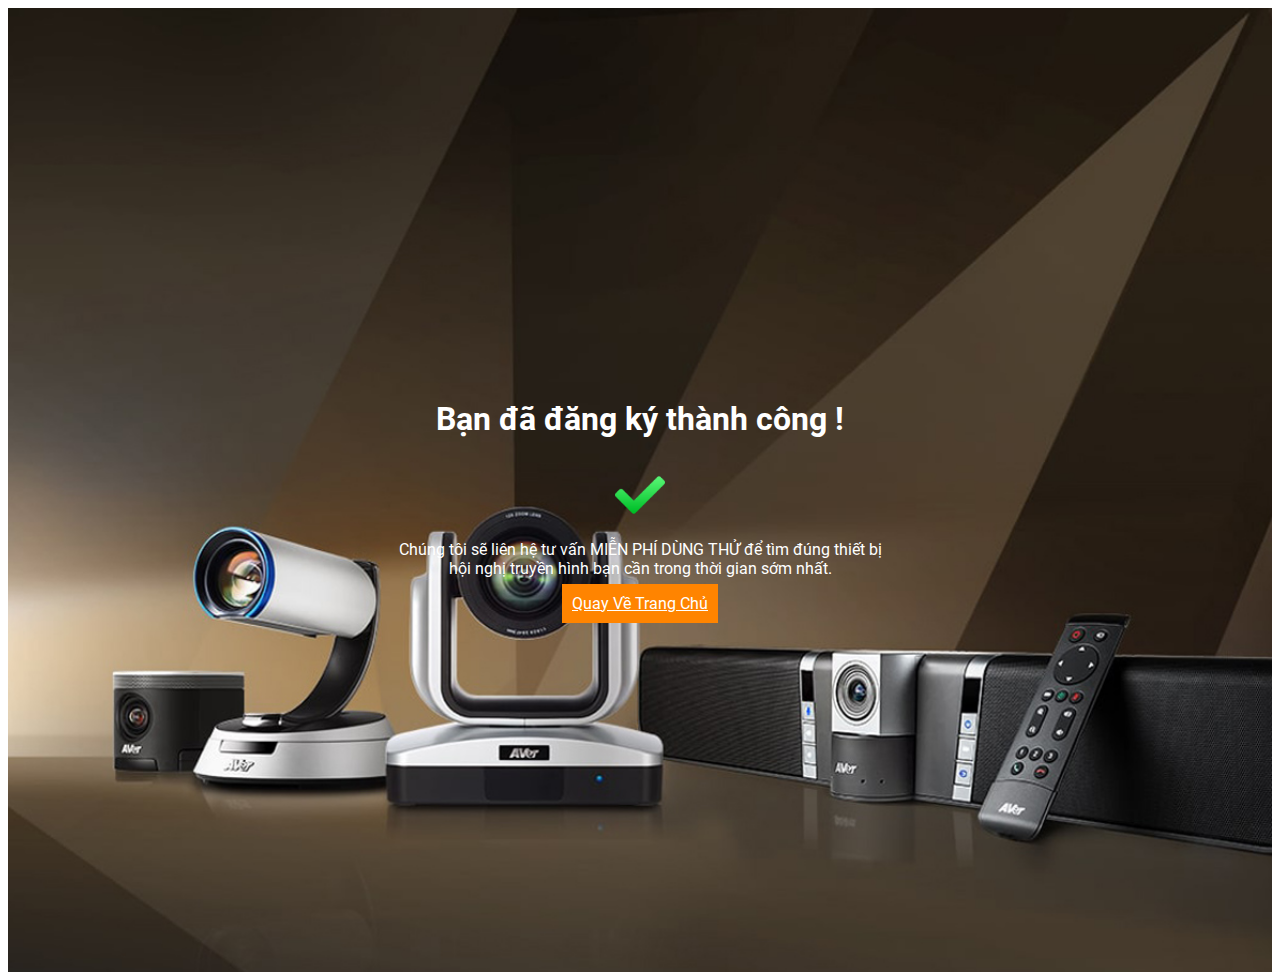
==== thanks.html @ 8299bf8f "fix small bugs" ====
<!DOCTYPE html>
<html lang="en">

<head>
    <meta charset="UTF-8" />
    <meta name="viewport" content="width=device-width, initial-scale=1.0" />
    <meta http-equiv="X-UA-Compatible" content="ie=edge" />
    <title>AVer Việt Nam - Thiết bị hội nghị truyền hình chuyên nghiệp</title>
    <link rel="stylesheet" href="https://stackpath.bootstrapcdn.com/bootstrap/4.1.3/css/bootstrap.min.css" integrity="sha384-MCw98/SFnGE8fJT3GXwEOngsV7Zt27NXFoaoApmYm81iuXoPkFOJwJ8ERdknLPMO" crossorigin="anonymous">
    <link rel="stylesheet" href="./css/style.css" />
    <link rel="icon" href="./assets/images/favicon.png" sizes="16x16" type="image/png" />
    <script type="text/javascript">
        function writeCookie(name, value, days) {
            var date, expires;
            if (days) {
                date = new Date();
                date.setTime(date.getTime() + days * 24 * 60 * 60 * 1000);
                expires = "; expires=" + date.toGMTString();
            } else {
                expires = "";
            }
            document.cookie = name + "=" + value + expires + "; path=/";
        }

        function readCookie(name) {
            var i,
                c,
                ca,
                nameEQ = name + "=";
            ca = document.cookie.split(";");
            for (i = 0; i < ca.length; i++) {
                c = ca[i];
                while (c.charAt(0) == " ") {
                    c = c.substring(1, c.length);
                }
                if (c.indexOf(nameEQ) == 0) {
                    return c.substring(nameEQ.length, c.length);
                }
            }
            return "";
        }

        function getParameterByName(name) {
            name = name.replace(/[\[]/, "\\[").replace(/[\]]/, "\\]");
            var regex = new RegExp("[\\?&]" + name + "=([^&#]*)"),
                results = regex.exec(location.search);
            return results === null ?
                "" :
                decodeURIComponent(results[1].replace(/\+/g, " "));
        }

        var utm_source = getParameterByName("utm_source");
        var utm_medium = getParameterByName("utm_medium");
        var utm_campaign = getParameterByName("utm_campaign");
        var utm_term = getParameterByName("utm_term");
        var utm_content = getParameterByName("utm_content");

        if (utm_source != "") {
            writeCookie("utm_source", utm_source, 30);
            writeCookie("utm_medium", utm_medium, 30);
            writeCookie("utm_campaign", utm_campaign, 30);
            writeCookie("utm_term", utm_term, 30);
            writeCookie("utm_content", utm_content, 30);
        }
    </script>
</head>

<body>
    <section id="thanks">

        <div class="content">
            <p>
                Bạn đã đăng ký thành công !
            </p>
            <figure>
                <img src="./assets/images/check.png" alt="" class="img-fluid d-block mx-auto">
            </figure>
            <p>
                Chúng tôi sẽ liên hệ tư vấn MIỄN PHÍ DÙNG THỬ để tìm đúng thiết bị <span class="break"></span>
                hội nghị truyền hình bạn cần trong thời gian sớm nhất.
            </p>
            <a href="index.html" class="field_register">Quay về Trang Chủ</a>
        </div>

    </section>



    <script src="https://cdnjs.cloudflare.com/ajax/libs/jquery/3.5.1/jquery.min.js"></script>

    <script src="https://stackpath.bootstrapcdn.com/bootstrap/4.1.3/js/bootstrap.min.js" integrity="sha384-ChfqqxuZUCnJSK3+MXmPNIyE6ZbWh2IMqE241rYiqJxyMiZ6OW/JmZQ5stwEULTy" crossorigin="anonymous">
    </script>
</body>

</html>
---- css/style.css ----
@font-face {
  font-family: "RobotoBold";
  src: url("../assets/fonts/Roboto-Bold.ttf") format("truetype");
}
@font-face {
  font-family: "RobotoMedium";
  src: url("../assets/fonts/Roboto-Medium.ttf") format("truetype");
}
@font-face {
  font-family: "RobotoRegular";
  src: url("../assets/fonts/Roboto-Regular.ttf") format("truetype");
}
@keyframes opacity {
  0% {
    opacity: 0;
  }
  100% {
    opacity: 1;
  }
}
body,
html {
  font-family: "RobotoRegular";
}

section {
  padding: 2rem 0;
}

input:focus,
select:focus,
textarea:focus,
button:focus {
  outline: none;
}

img {
  max-width: 100%;
}

.pad0 {
  padding: 0;
}

.no-pad-left {
  padding-left: 0;
}

.no-pad-right {
  padding-right: 0;
}

.row-eq-height {
  display: -webkit-box;
  display: -webkit-flex;
  display: -ms-flexbox;
  display: flex;
}

.break {
  display: block;
}

.mt-1rem {
  margin-top: 1rem;
}

.btn_top {
  position: fixed;
  bottom: 10px;
  right: 10px;
  z-index: 90;
  cursor: pointer;
  display: none;
}

.navbar-light {
  background-color: rgba(0, 0, 0, 0.7);
}
.navbar-light .navbar-brand {
  width: 10%;
}
.navbar-light .navbar-brand figure {
  margin-bottom: 0;
}
.navbar-light .navbar-collapse .navbar-nav .nav-item .nav-link {
  color: #fff;
  margin: 0 0.5rem;
  padding: 0.5rem 0;
}
.navbar-light .navbar-collapse .navbar-nav .nav-item .nav-link.active {
  color: #ff8400;
}
.navbar-light .navbar-collapse .navbar-nav .nav-item .nav-link p {
  margin-bottom: 0;
  font-size: 0.9rem;
}
.navbar-light .navbar-toggler {
  color: white;
  border-color: white;
  margin-right: 10px;
}

#header {
  background: url("../assets/images/bg_header.jpg");
  background-repeat: no-repeat;
  background-size: cover;
  background-position: center;
  padding-top: 60px;
  height: 100vh;
  background-attachment: fixed;
}
#header p {
  color: #fff;
}
#header p.try_buy {
  font-family: "RobotoBold";
  text-transform: uppercase;
  font-size: 2rem;
}
#header p.free_trial {
  margin-bottom: 2rem;
}
#header .free_trial_btn {
  color: #fff;
  border: 1px solid #fff;
  border-radius: 5px;
  padding: 0.7rem 1.2rem;
  width: intrinsic;
  width: -moz-max-content;
  width: -webkit-max-content;
  width: max-content;
}
#header .form_header {
  background: #fff;
  padding: 1rem;
  width: 350px;
}
#header .form_header p {
  color: #232323;
  text-align: center;
}
#header .form_header p:first-of-type {
  text-transform: uppercase;
  font-family: "RobotoBold";
  font-size: 1.2rem;
}

#gioithieu {
  background: url("../assets/images/bg_gioithieu.jpg");
  background-repeat: no-repeat;
  background-size: cover;
  background-position: center;
  padding: 2rem 0;
}
#gioithieu p {
  color: #000000;
}
#gioithieu p:first-of-type {
  font-family: "RobotoBold";
  font-size: 1.2rem;
}

#giaiphap {
  background: #fff;
  padding: 0;
}
#giaiphap .nav-tabs {
  width: 100%;
  border: 1px solid #dee2e6;
  margin-bottom: 2rem;
}
#giaiphap .nav-tabs li {
  width: 50%;
}
#giaiphap .nav-tabs li.nav-item {
  margin-bottom: 0;
}
#giaiphap .nav-tabs li .nav-link {
  border: none;
  color: #000000;
  border-radius: 0px;
  -webkit-border-radius: 0px;
  -moz-border-radius: 0px;
  -ms-border-radius: 0px;
  -o-border-radius: 0px;
  text-align: center;
  font-size: 1.3rem;
}
#giaiphap .nav-tabs li .nav-link.active {
  color: #fff;
  background-color: #333;
}
#giaiphap p {
  text-align: center;
  margin-bottom: 2rem;
}
#giaiphap .owl-carousel {
  position: relative;
}
#giaiphap .owl-next,
#giaiphap .owl-prev {
  position: absolute;
  top: 42%;
}
#giaiphap .owl-next {
  right: 0;
}
#giaiphap .owl-prev {
  left: 0;
}

#tinhnang {
  background: url("../assets/images/bg_tinhnang.jpg");
  background-repeat: no-repeat;
  background-size: cover;
  background-position: center;
  padding: 2rem 0;
}
#tinhnang .tinhnang p {
  color: #fff;
}
#tinhnang .tinhnang p:first-of-type {
  font-family: "RobotoBold";
  font-size: 1.2rem;
}

#giaiphapdaotao {
  background: url("../assets/images/bg_giaiphap.jpg");
  background-repeat: no-repeat;
  background-size: cover;
  background-position: left;
  padding: 0;
}
#giaiphapdaotao .content {
  padding: 4rem 15px 4rem 0;
}
#giaiphapdaotao .content p {
  color: #fff;
}
#giaiphapdaotao .content p:first-of-type {
  font-family: "RobotoBold";
  font-size: 1.5rem;
}
#giaiphapdaotao .content .btn_timhieuthem {
  width: intrinsic;
  width: -moz-max-content;
  width: -webkit-max-content;
  width: max-content;
  margin-top: 2rem;
}
#giaiphapdaotao .content .btn_timhieuthem a {
  color: #fff;
  border: 1px solid #fff;
  border-radius: 5px;
  -webkit-border-radius: 5px;
  -moz-border-radius: 5px;
  -ms-border-radius: 5px;
  -o-border-radius: 5px;
  padding: 0.7rem 1.2rem;
}
#giaiphapdaotao .content .btn_timhieuthem a:hover {
  color: #fff;
  text-decoration: none;
}
#giaiphapdaotao iframe {
  width: 100%;
  height: 100%;
}

#giaithuong {
  padding: 0;
}
#giaithuong figure {
  margin-bottom: 0;
}
#giaithuong .swiper-button-next,
#giaithuong .swiper-button-prev {
  background-size: cover !important;
  background-repeat: no-repeat !important;
  width: 20px;
  height: 33px;
}
#giaithuong .swiper-button-next::after,
#giaithuong .swiper-button-prev::after {
  content: none;
}
#giaithuong .swiper-button-next {
  background: url("../assets/images/reward_right.png");
}
#giaithuong .swiper-button-prev {
  background: url("../assets/images/reward_left.png");
}
#giaithuong .swiper-pagination-bullet-active {
  background: #4d4d4d;
}
#giaithuong .reward {
  display: none;
}
#giaithuong .reward p:first-of-type {
  font-family: "RobotoBold";
  font-size: 1.2rem;
}
#giaithuong .reward.active {
  display: block;
}

#video {
  padding: 0;
}
#video iframe {
  height: 500px;
}
#video .swiper-pagination-bullet {
  background: transparent;
  border: 1px solid #fff;
}
#video .swiper-pagination-bullet-active {
  background: #fff;
}
#video .swiper-button-next,
#video .swiper-button-prev {
  background-size: cover !important;
  background-repeat: no-repeat !important;
  width: 63px;
  height: 63px;
}
#video .swiper-button-next::after,
#video .swiper-button-prev::after {
  content: none;
}
#video .swiper-button-next {
  background: url("../assets/images/video_right.png");
  right: 20%;
}
#video .swiper-button-prev {
  background: url("../assets/images/video_left.png");
  left: 20%;
}

footer {
  padding: 2rem 0;
  background: #1a1819;
}

#thanks {
  background: url("../assets/images/bg_header.jpg");
  background-repeat: no-repeat;
  background-size: cover;
  background-position: center;
  height: 100vh;
  text-align: center;
  display: flex;
  justify-content: center;
  align-items: center;
}
#thanks .content {
  padding: 0 1rem;
}
#thanks p {
  text-align: center;
  color: #fff;
  font-family: "RobotoRegular";
}
#thanks p:first-of-type {
  font-size: 2rem;
  font-family: "RobotoBold";
}
#thanks figure img {
  width: 50px;
}
#thanks a {
  text-transform: capitalize;
  margin-top: 2rem;
}
#thanks a:hover {
  color: #fff;
  text-decoration: none;
}

.field_input {
  background-color: #fff;
  border-radius: 0px;
  -webkit-border-radius: 0px;
  -moz-border-radius: 0px;
  -ms-border-radius: 0px;
  -o-border-radius: 0px;
  border: 1px solid #aaaaaa;
  padding: 10px;
  margin-bottom: 1rem;
  color: #aaaaaa;
  width: 100%;
  text-align: left;
}

.field_register {
  margin-bottom: 0rem;
  background-color: #ff8400;
  color: #fff;
  border: none;
  padding: 10px;
  text-transform: uppercase;
  width: 100%;
  box-shadow: 0;
  text-align: center;
  border-radius: 0px;
  -webkit-border-radius: 0px;
  -moz-border-radius: 0px;
  -ms-border-radius: 0px;
  -o-border-radius: 0px;
  cursor: pointer;
}

::-webkit-input-placeholder {
  /* Chrome/Opera/Safari */
  color: #aaaaaa;
}

::-moz-placeholder {
  /* Firefox 19+ */
  color: #aaaaaa;
}

:-ms-input-placeholder {
  /* IE 10+ */
  color: #aaaaaa;
}

:-moz-placeholder {
  /* Firefox 18- */
  color: #aaaaaa;
}

@media (min-width: 1900px) {
  #giaiphapdaotao .content {
    padding: 4rem 15px 4rem 14rem;
  }
}
@media (min-width: 1680px) and (max-width: 1899px) {
  #giaiphapdaotao .content {
    padding: 4rem 15px 4rem 8rem;
  }
}
@media (min-width: 1440px) and (max-width: 1500px) {
  #giaiphapdaotao .content {
    padding: 4rem 15px 4rem 2rem;
  }
}
@media (max-width: 575.98px) {
  .navbar-light {
    background-color: black;
    padding: 0.5rem 0;
  }
  .navbar-light .navbar-toggler-icon {
    background-image: url("data:image/svg+xml;charset=utf8,%3Csvg viewBox='0 0 30 30' xmlns='http://www.w3.org/2000/svg'%3E%3Cpath stroke='rgba(255, 255, 255, 0.5)' stroke-width='2' stroke-linecap='round' stroke-miterlimit='10' d='M4 7h22M4 15h22M4 23h22'/%3E%3C/svg%3E");
  }
  .navbar-light .navbar-brand {
    width: 20%;
    margin-top: 0;
  }

  #header {
    height: auto;
  }
  #header .form_header {
    width: 100%;
    margin-top: 2rem;
  }

  #giaiphap .nav-tabs li {
    width: 100%;
  }
  #giaiphap .owl-nav {
    display: flex;
    justify-content: space-between;
  }
  #giaiphap .owl-prev,
#giaiphap .owl-next {
    position: relative;
    top: auto;
  }

  #giaiphapdaotao iframe {
    height: 315px;
  }

  #video iframe {
    height: 315px;
  }
  #video .swiper-button-next {
    right: 0;
    z-index: 99;
  }
  #video .swiper-button-prev {
    left: 0;
    z-index: 99;
  }

  #thanks p:first-of-type {
    font-size: 1.5rem;
  }
  #thanks p .break {
    display: inline;
  }

  .modal-dialog {
    max-width: 100%;
  }

  .modal-body .content {
    padding: 1rem !important;
  }
  .modal-body .content a {
    margin-bottom: 1.5rem;
  }
}
@media (min-width: 576px) {
  .modal-dialog {
    max-width: 800px;
  }
}
.modal-header {
  border-bottom: 0;
}

.modal-body {
  padding: 0;
}
.modal-body .content {
  padding: 0 1rem;
}
.modal-body p {
  text-align: justify;
}
.modal-body p:first-of-type {
  font-size: 1.2rem;
  font-family: "RobotoBold";
}
.modal-body figure {
  margin-bottom: 0;
  width: 100%;
}
.modal-body figure img {
  width: 100%;
}
.modal-body a {
  width: -moz-max-content;
  width: -webkit-max-content;
  width: max-content;
}
.modal-body a:hover {
  color: #fff;
  text-decoration: none;
}

/*# sourceMappingURL=style.css.map */
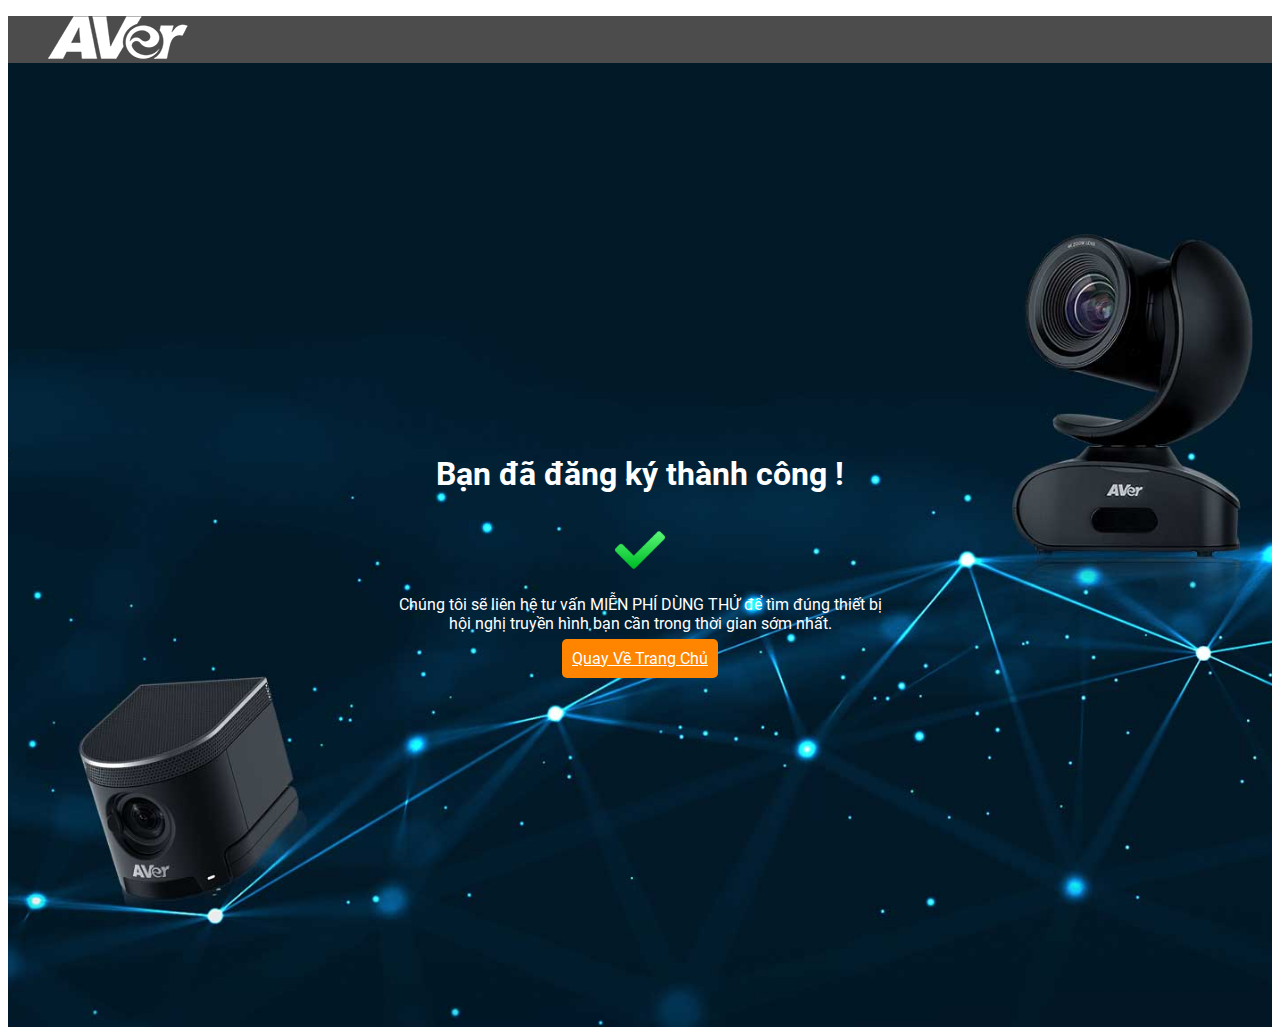
==== commit c5ef9d58: "thankyou page" ====
--- a/thanks.html
+++ b/thanks.html
@@ -6,7 +6,8 @@
     <meta name="viewport" content="width=device-width, initial-scale=1.0" />
     <meta http-equiv="X-UA-Compatible" content="ie=edge" />
     <title>AVer Việt Nam - Thiết bị hội nghị truyền hình chuyên nghiệp</title>
-    <link rel="stylesheet" href="https://stackpath.bootstrapcdn.com/bootstrap/4.1.3/css/bootstrap.min.css" integrity="sha384-MCw98/SFnGE8fJT3GXwEOngsV7Zt27NXFoaoApmYm81iuXoPkFOJwJ8ERdknLPMO" crossorigin="anonymous">
+    <link rel="stylesheet" href="https://stackpath.bootstrapcdn.com/bootstrap/4.1.3/css/bootstrap.min.css"
+        integrity="sha384-MCw98/SFnGE8fJT3GXwEOngsV7Zt27NXFoaoApmYm81iuXoPkFOJwJ8ERdknLPMO" crossorigin="anonymous">
     <link rel="stylesheet" href="./css/style.css" />
     <link rel="icon" href="./assets/images/favicon.png" sizes="16x16" type="image/png" />
     <script type="text/javascript">
@@ -66,6 +67,15 @@
 </head>
 
 <body>
+    <nav class="navbar navbar-expand-lg navbar-light fixed-top">
+        <div class="container">
+            <a class="navbar-brand" href="index.html">
+                <figure>
+                    <img src="./assets/images/logo.png" alt="" class="img-fluid mx-auto" />
+                </figure>
+            </a>
+        </div>
+    </nav>
     <section id="thanks">
 
         <div class="content">
@@ -88,7 +98,8 @@
 
     <script src="https://cdnjs.cloudflare.com/ajax/libs/jquery/3.5.1/jquery.min.js"></script>
 
-    <script src="https://stackpath.bootstrapcdn.com/bootstrap/4.1.3/js/bootstrap.min.js" integrity="sha384-ChfqqxuZUCnJSK3+MXmPNIyE6ZbWh2IMqE241rYiqJxyMiZ6OW/JmZQ5stwEULTy" crossorigin="anonymous">
+    <script src="https://stackpath.bootstrapcdn.com/bootstrap/4.1.3/js/bootstrap.min.js"
+        integrity="sha384-ChfqqxuZUCnJSK3+MXmPNIyE6ZbWh2IMqE241rYiqJxyMiZ6OW/JmZQ5stwEULTy" crossorigin="anonymous">
     </script>
 </body>
 
--- a/css/style.css
+++ b/css/style.css
@@ -1,556 +1 @@
-@font-face {
-  font-family: "RobotoBold";
-  src: url("../assets/fonts/Roboto-Bold.ttf") format("truetype");
-}
-@font-face {
-  font-family: "RobotoMedium";
-  src: url("../assets/fonts/Roboto-Medium.ttf") format("truetype");
-}
-@font-face {
-  font-family: "RobotoRegular";
-  src: url("../assets/fonts/Roboto-Regular.ttf") format("truetype");
-}
-@keyframes opacity {
-  0% {
-    opacity: 0;
-  }
-  100% {
-    opacity: 1;
-  }
-}
-body,
-html {
-  font-family: "RobotoRegular";
-}
-
-section {
-  padding: 2rem 0;
-}
-
-input:focus,
-select:focus,
-textarea:focus,
-button:focus {
-  outline: none;
-}
-
-img {
-  max-width: 100%;
-}
-
-.pad0 {
-  padding: 0;
-}
-
-.no-pad-left {
-  padding-left: 0;
-}
-
-.no-pad-right {
-  padding-right: 0;
-}
-
-.row-eq-height {
-  display: -webkit-box;
-  display: -webkit-flex;
-  display: -ms-flexbox;
-  display: flex;
-}
-
-.break {
-  display: block;
-}
-
-.mt-1rem {
-  margin-top: 1rem;
-}
-
-.btn_top {
-  position: fixed;
-  bottom: 10px;
-  right: 10px;
-  z-index: 90;
-  cursor: pointer;
-  display: none;
-}
-
-.navbar-light {
-  background-color: rgba(0, 0, 0, 0.7);
-}
-.navbar-light .navbar-brand {
-  width: 10%;
-}
-.navbar-light .navbar-brand figure {
-  margin-bottom: 0;
-}
-.navbar-light .navbar-collapse .navbar-nav .nav-item .nav-link {
-  color: #fff;
-  margin: 0 0.5rem;
-  padding: 0.5rem 0;
-}
-.navbar-light .navbar-collapse .navbar-nav .nav-item .nav-link.active {
-  color: #ff8400;
-}
-.navbar-light .navbar-collapse .navbar-nav .nav-item .nav-link p {
-  margin-bottom: 0;
-  font-size: 0.9rem;
-}
-.navbar-light .navbar-toggler {
-  color: white;
-  border-color: white;
-  margin-right: 10px;
-}
-
-#header {
-  background: url("../assets/images/bg_header.jpg");
-  background-repeat: no-repeat;
-  background-size: cover;
-  background-position: center;
-  padding-top: 60px;
-  height: 100vh;
-  background-attachment: fixed;
-}
-#header p {
-  color: #fff;
-}
-#header p.try_buy {
-  font-family: "RobotoBold";
-  text-transform: uppercase;
-  font-size: 2rem;
-}
-#header p.free_trial {
-  margin-bottom: 2rem;
-}
-#header .free_trial_btn {
-  color: #fff;
-  border: 1px solid #fff;
-  border-radius: 5px;
-  padding: 0.7rem 1.2rem;
-  width: intrinsic;
-  width: -moz-max-content;
-  width: -webkit-max-content;
-  width: max-content;
-}
-#header .form_header {
-  background: #fff;
-  padding: 1rem;
-  width: 350px;
-}
-#header .form_header p {
-  color: #232323;
-  text-align: center;
-}
-#header .form_header p:first-of-type {
-  text-transform: uppercase;
-  font-family: "RobotoBold";
-  font-size: 1.2rem;
-}
-
-#gioithieu {
-  background: url("../assets/images/bg_gioithieu.jpg");
-  background-repeat: no-repeat;
-  background-size: cover;
-  background-position: center;
-  padding: 2rem 0;
-}
-#gioithieu p {
-  color: #000000;
-}
-#gioithieu p:first-of-type {
-  font-family: "RobotoBold";
-  font-size: 1.2rem;
-}
-
-#giaiphap {
-  background: #fff;
-  padding: 0;
-}
-#giaiphap .nav-tabs {
-  width: 100%;
-  border: 1px solid #dee2e6;
-  margin-bottom: 2rem;
-}
-#giaiphap .nav-tabs li {
-  width: 50%;
-}
-#giaiphap .nav-tabs li.nav-item {
-  margin-bottom: 0;
-}
-#giaiphap .nav-tabs li .nav-link {
-  border: none;
-  color: #000000;
-  border-radius: 0px;
-  -webkit-border-radius: 0px;
-  -moz-border-radius: 0px;
-  -ms-border-radius: 0px;
-  -o-border-radius: 0px;
-  text-align: center;
-  font-size: 1.3rem;
-}
-#giaiphap .nav-tabs li .nav-link.active {
-  color: #fff;
-  background-color: #333;
-}
-#giaiphap p {
-  text-align: center;
-  margin-bottom: 2rem;
-}
-#giaiphap .owl-carousel {
-  position: relative;
-}
-#giaiphap .owl-next,
-#giaiphap .owl-prev {
-  position: absolute;
-  top: 42%;
-}
-#giaiphap .owl-next {
-  right: 0;
-}
-#giaiphap .owl-prev {
-  left: 0;
-}
-
-#tinhnang {
-  background: url("../assets/images/bg_tinhnang.jpg");
-  background-repeat: no-repeat;
-  background-size: cover;
-  background-position: center;
-  padding: 2rem 0;
-}
-#tinhnang .tinhnang p {
-  color: #fff;
-}
-#tinhnang .tinhnang p:first-of-type {
-  font-family: "RobotoBold";
-  font-size: 1.2rem;
-}
-
-#giaiphapdaotao {
-  background: url("../assets/images/bg_giaiphap.jpg");
-  background-repeat: no-repeat;
-  background-size: cover;
-  background-position: left;
-  padding: 0;
-}
-#giaiphapdaotao .content {
-  padding: 4rem 15px 4rem 0;
-}
-#giaiphapdaotao .content p {
-  color: #fff;
-}
-#giaiphapdaotao .content p:first-of-type {
-  font-family: "RobotoBold";
-  font-size: 1.5rem;
-}
-#giaiphapdaotao .content .btn_timhieuthem {
-  width: intrinsic;
-  width: -moz-max-content;
-  width: -webkit-max-content;
-  width: max-content;
-  margin-top: 2rem;
-}
-#giaiphapdaotao .content .btn_timhieuthem a {
-  color: #fff;
-  border: 1px solid #fff;
-  border-radius: 5px;
-  -webkit-border-radius: 5px;
-  -moz-border-radius: 5px;
-  -ms-border-radius: 5px;
-  -o-border-radius: 5px;
-  padding: 0.7rem 1.2rem;
-}
-#giaiphapdaotao .content .btn_timhieuthem a:hover {
-  color: #fff;
-  text-decoration: none;
-}
-#giaiphapdaotao iframe {
-  width: 100%;
-  height: 100%;
-}
-
-#giaithuong {
-  padding: 0;
-}
-#giaithuong figure {
-  margin-bottom: 0;
-}
-#giaithuong .swiper-button-next,
-#giaithuong .swiper-button-prev {
-  background-size: cover !important;
-  background-repeat: no-repeat !important;
-  width: 20px;
-  height: 33px;
-}
-#giaithuong .swiper-button-next::after,
-#giaithuong .swiper-button-prev::after {
-  content: none;
-}
-#giaithuong .swiper-button-next {
-  background: url("../assets/images/reward_right.png");
-}
-#giaithuong .swiper-button-prev {
-  background: url("../assets/images/reward_left.png");
-}
-#giaithuong .swiper-pagination-bullet-active {
-  background: #4d4d4d;
-}
-#giaithuong .reward {
-  display: none;
-}
-#giaithuong .reward p:first-of-type {
-  font-family: "RobotoBold";
-  font-size: 1.2rem;
-}
-#giaithuong .reward.active {
-  display: block;
-}
-
-#video {
-  padding: 0;
-}
-#video iframe {
-  height: 500px;
-}
-#video .swiper-pagination-bullet {
-  background: transparent;
-  border: 1px solid #fff;
-}
-#video .swiper-pagination-bullet-active {
-  background: #fff;
-}
-#video .swiper-button-next,
-#video .swiper-button-prev {
-  background-size: cover !important;
-  background-repeat: no-repeat !important;
-  width: 63px;
-  height: 63px;
-}
-#video .swiper-button-next::after,
-#video .swiper-button-prev::after {
-  content: none;
-}
-#video .swiper-button-next {
-  background: url("../assets/images/video_right.png");
-  right: 20%;
-}
-#video .swiper-button-prev {
-  background: url("../assets/images/video_left.png");
-  left: 20%;
-}
-
-footer {
-  padding: 2rem 0;
-  background: #1a1819;
-}
-
-#thanks {
-  background: url("../assets/images/bg_header.jpg");
-  background-repeat: no-repeat;
-  background-size: cover;
-  background-position: center;
-  height: 100vh;
-  text-align: center;
-  display: flex;
-  justify-content: center;
-  align-items: center;
-}
-#thanks .content {
-  padding: 0 1rem;
-}
-#thanks p {
-  text-align: center;
-  color: #fff;
-  font-family: "RobotoRegular";
-}
-#thanks p:first-of-type {
-  font-size: 2rem;
-  font-family: "RobotoBold";
-}
-#thanks figure img {
-  width: 50px;
-}
-#thanks a {
-  text-transform: capitalize;
-  margin-top: 2rem;
-}
-#thanks a:hover {
-  color: #fff;
-  text-decoration: none;
-}
-
-.field_input {
-  background-color: #fff;
-  border-radius: 0px;
-  -webkit-border-radius: 0px;
-  -moz-border-radius: 0px;
-  -ms-border-radius: 0px;
-  -o-border-radius: 0px;
-  border: 1px solid #aaaaaa;
-  padding: 10px;
-  margin-bottom: 1rem;
-  color: #aaaaaa;
-  width: 100%;
-  text-align: left;
-}
-
-.field_register {
-  margin-bottom: 0rem;
-  background-color: #ff8400;
-  color: #fff;
-  border: none;
-  padding: 10px;
-  text-transform: uppercase;
-  width: 100%;
-  box-shadow: 0;
-  text-align: center;
-  border-radius: 0px;
-  -webkit-border-radius: 0px;
-  -moz-border-radius: 0px;
-  -ms-border-radius: 0px;
-  -o-border-radius: 0px;
-  cursor: pointer;
-}
-
-::-webkit-input-placeholder {
-  /* Chrome/Opera/Safari */
-  color: #aaaaaa;
-}
-
-::-moz-placeholder {
-  /* Firefox 19+ */
-  color: #aaaaaa;
-}
-
-:-ms-input-placeholder {
-  /* IE 10+ */
-  color: #aaaaaa;
-}
-
-:-moz-placeholder {
-  /* Firefox 18- */
-  color: #aaaaaa;
-}
-
-@media (min-width: 1900px) {
-  #giaiphapdaotao .content {
-    padding: 4rem 15px 4rem 14rem;
-  }
-}
-@media (min-width: 1680px) and (max-width: 1899px) {
-  #giaiphapdaotao .content {
-    padding: 4rem 15px 4rem 8rem;
-  }
-}
-@media (min-width: 1440px) and (max-width: 1500px) {
-  #giaiphapdaotao .content {
-    padding: 4rem 15px 4rem 2rem;
-  }
-}
-@media (max-width: 575.98px) {
-  .navbar-light {
-    background-color: black;
-    padding: 0.5rem 0;
-  }
-  .navbar-light .navbar-toggler-icon {
-    background-image: url("data:image/svg+xml;charset=utf8,%3Csvg viewBox='0 0 30 30' xmlns='http://www.w3.org/2000/svg'%3E%3Cpath stroke='rgba(255, 255, 255, 0.5)' stroke-width='2' stroke-linecap='round' stroke-miterlimit='10' d='M4 7h22M4 15h22M4 23h22'/%3E%3C/svg%3E");
-  }
-  .navbar-light .navbar-brand {
-    width: 20%;
-    margin-top: 0;
-  }
-
-  #header {
-    height: auto;
-  }
-  #header .form_header {
-    width: 100%;
-    margin-top: 2rem;
-  }
-
-  #giaiphap .nav-tabs li {
-    width: 100%;
-  }
-  #giaiphap .owl-nav {
-    display: flex;
-    justify-content: space-between;
-  }
-  #giaiphap .owl-prev,
-#giaiphap .owl-next {
-    position: relative;
-    top: auto;
-  }
-
-  #giaiphapdaotao iframe {
-    height: 315px;
-  }
-
-  #video iframe {
-    height: 315px;
-  }
-  #video .swiper-button-next {
-    right: 0;
-    z-index: 99;
-  }
-  #video .swiper-button-prev {
-    left: 0;
-    z-index: 99;
-  }
-
-  #thanks p:first-of-type {
-    font-size: 1.5rem;
-  }
-  #thanks p .break {
-    display: inline;
-  }
-
-  .modal-dialog {
-    max-width: 100%;
-  }
-
-  .modal-body .content {
-    padding: 1rem !important;
-  }
-  .modal-body .content a {
-    margin-bottom: 1.5rem;
-  }
-}
-@media (min-width: 576px) {
-  .modal-dialog {
-    max-width: 800px;
-  }
-}
-.modal-header {
-  border-bottom: 0;
-}
-
-.modal-body {
-  padding: 0;
-}
-.modal-body .content {
-  padding: 0 1rem;
-}
-.modal-body p {
-  text-align: justify;
-}
-.modal-body p:first-of-type {
-  font-size: 1.2rem;
-  font-family: "RobotoBold";
-}
-.modal-body figure {
-  margin-bottom: 0;
-  width: 100%;
-}
-.modal-body figure img {
-  width: 100%;
-}
-.modal-body a {
-  width: -moz-max-content;
-  width: -webkit-max-content;
-  width: max-content;
-}
-.modal-body a:hover {
-  color: #fff;
-  text-decoration: none;
-}
-
-/*# sourceMappingURL=style.css.map */
+@font-face{font-family:"RobotoBold";src:url("../assets/fonts/Roboto-Bold.ttf") format("truetype")}@font-face{font-family:"RobotoMedium";src:url("../assets/fonts/Roboto-Medium.ttf") format("truetype")}@font-face{font-family:"RobotoRegular";src:url("../assets/fonts/Roboto-Regular.ttf") format("truetype")}@keyframes opacity{0%{opacity:0}100%{opacity:1}}body,html{font-family:"RobotoRegular"}section{padding:2rem 0}input:focus,select:focus,textarea:focus,button:focus{outline:none}img{max-width:100%}.pad0{padding:0}.no-pad-left{padding-left:0}.no-pad-right{padding-right:0}.row-eq-height{display:-webkit-box;display:-webkit-flex;display:-ms-flexbox;display:flex}.break{display:block}.mt-1rem{margin-top:1rem}strong{font-family:"RobotoBold"}.btn_top{position:fixed;bottom:10px;right:10px;z-index:90;cursor:pointer;display:none}.navbar-light{background-color:rgba(0,0,0,.7)}.navbar-light .navbar-brand{width:10%}.navbar-light .navbar-brand figure{margin-bottom:0}.navbar-light .navbar-collapse .navbar-nav .nav-item .nav-link{color:#fff;margin:0 .5rem;padding:.5rem 0}.navbar-light .navbar-collapse .navbar-nav .nav-item .nav-link.active{color:#ff8400}.navbar-light .navbar-collapse .navbar-nav .nav-item .nav-link p{margin-bottom:0;font-size:.9rem}.navbar-light .navbar-toggler{color:#fff;border-color:#fff;margin-right:10px}#header{background:url("../assets/images/bg_header.jpg");background-repeat:no-repeat;background-size:cover;background-position:center;padding-top:60px;height:100vh;background-attachment:fixed}#header p{color:#fff}#header p.try_buy{font-family:"RobotoBold";text-transform:uppercase;font-size:2rem}#header p.free_trial{margin-bottom:2rem}#header .free_trial_btn{color:#fff;border:1px solid #fff;border-radius:5px;padding:.7rem 1.2rem;width:intrinsic;width:-moz-max-content;width:-webkit-max-content;width:max-content}#header .form_header{background:#fff;padding:1rem;width:350px}#header .form_header p{color:#232323;text-align:center}#header .form_header p:first-of-type{text-transform:uppercase;font-family:"RobotoBold";font-size:1.2rem}#gioithieu{background:url("../assets/images/bg_gioithieu.jpg");background-repeat:no-repeat;background-size:cover;background-position:center;padding:2rem 0}#gioithieu p{color:#000}#gioithieu p:first-of-type{font-family:"RobotoBold";font-size:1.2rem}#giaiphap{background:#fff;padding:0}#giaiphap .nav-tabs{width:100%;border:1px solid #dee2e6;margin-bottom:2rem}#giaiphap .nav-tabs li{width:50%}#giaiphap .nav-tabs li.nav-item{margin-bottom:0}#giaiphap .nav-tabs li .nav-link{border:none;color:#000;border-radius:0px;-webkit-border-radius:0px;-moz-border-radius:0px;-ms-border-radius:0px;-o-border-radius:0px;text-align:center;font-size:1.3rem}#giaiphap .nav-tabs li .nav-link.active{color:#fff;background-color:#333}#giaiphap p{text-align:center;margin-bottom:2rem}#giaiphap .owl-carousel{position:relative}#giaiphap .owl-next,#giaiphap .owl-prev{position:absolute;top:42%}#giaiphap .owl-next{right:0}#giaiphap .owl-prev{left:0}#tinhnang{background:url("../assets/images/bg_tinhnang.jpg");background-repeat:no-repeat;background-size:cover;background-position:center;padding:2rem 0}#tinhnang .tinhnang p{color:#fff}#tinhnang .tinhnang p:first-of-type{font-family:"RobotoBold";font-size:1.2rem}#giaiphapdaotao{background:url("../assets/images/bg_giaiphap.jpg");background-repeat:no-repeat;background-size:cover;background-position:left;padding:0}#giaiphapdaotao .content{padding:4rem 15px 4rem 0}#giaiphapdaotao .content p{color:#fff}#giaiphapdaotao .content p:first-of-type{font-family:"RobotoBold";font-size:1.5rem}#giaiphapdaotao .content .btn_timhieuthem{width:intrinsic;width:-moz-max-content;width:-webkit-max-content;width:max-content;margin-top:2rem}#giaiphapdaotao .content .btn_timhieuthem a{color:#fff;border:1px solid #fff;border-radius:5px;-webkit-border-radius:5px;-moz-border-radius:5px;-ms-border-radius:5px;-o-border-radius:5px;padding:.7rem 1.2rem}#giaiphapdaotao .content .btn_timhieuthem a:hover{color:#fff;text-decoration:none}#giaiphapdaotao iframe{width:100%;height:100%}#giaithuong{padding:0}#giaithuong figure{margin-bottom:0}#giaithuong .swiper-button-next,#giaithuong .swiper-button-prev{background-size:cover !important;background-repeat:no-repeat !important;width:20px;height:33px}#giaithuong .swiper-button-next::after,#giaithuong .swiper-button-prev::after{content:none}#giaithuong .swiper-button-next{background:url("../assets/images/reward_right.png")}#giaithuong .swiper-button-prev{background:url("../assets/images/reward_left.png")}#giaithuong .swiper-pagination-bullet-active{background:#4d4d4d}#giaithuong .reward{display:none}#giaithuong .reward p:first-of-type{font-family:"RobotoBold";font-size:1.2rem}#giaithuong .reward.active{display:block}#video{padding:0}#video iframe{height:500px}#video .swiper-pagination-bullet{background:transparent;border:1px solid #fff}#video .swiper-pagination-bullet-active{background:#fff}#video .swiper-button-next,#video .swiper-button-prev{background-size:cover !important;background-repeat:no-repeat !important;width:63px;height:63px}#video .swiper-button-next::after,#video .swiper-button-prev::after{content:none}#video .swiper-button-next{background:url("../assets/images/video_right.png");right:20%}#video .swiper-button-prev{background:url("../assets/images/video_left.png");left:20%}footer{padding:2rem 0;background:#1a1819}#thanks{background:url("../assets/images/ThankyouPage.jpg");background-repeat:no-repeat;background-size:cover;background-position:center;height:100vh;text-align:center;display:flex;justify-content:center;align-items:center}#thanks .content{padding:0 1rem}#thanks p{text-align:center;color:#fff;font-family:"RobotoRegular"}#thanks p:first-of-type{font-size:2rem;font-family:"RobotoBold"}#thanks figure img{width:50px}#thanks a{text-transform:capitalize;margin-top:2rem;border-radius:5px;-webkit-border-radius:5px;-moz-border-radius:5px;-ms-border-radius:5px;-o-border-radius:5px}#thanks a:hover{color:#fff;text-decoration:none}.field_input{background-color:#fff;border-radius:0px;-webkit-border-radius:0px;-moz-border-radius:0px;-ms-border-radius:0px;-o-border-radius:0px;border:1px solid #aaa;padding:10px;margin-bottom:1rem;color:#aaa;width:100%;text-align:left}.field_register{margin-bottom:0rem;background-color:#ff8400;color:#fff;border:none;padding:10px;text-transform:uppercase;width:100%;box-shadow:0;text-align:center;border-radius:0px;-webkit-border-radius:0px;-moz-border-radius:0px;-ms-border-radius:0px;-o-border-radius:0px;cursor:pointer}::-webkit-input-placeholder{color:#aaa}::-moz-placeholder{color:#aaa}:-ms-input-placeholder{color:#aaa}:-moz-placeholder{color:#aaa}@media(min-width: 1900px){#giaiphapdaotao .content{padding:4rem 15px 4rem 14rem}}@media(min-width: 1680px)and (max-width: 1899px){#giaiphapdaotao .content{padding:4rem 15px 4rem 8rem}}@media(min-width: 1440px)and (max-width: 1500px){#giaiphapdaotao .content{padding:4rem 15px 4rem 2rem}}@media(max-width: 575.98px){.navbar-light{background-color:#000;padding:.5rem 0}.navbar-light .navbar-toggler-icon{background-image:url("data:image/svg+xml;charset=utf8,%3Csvg viewBox='0 0 30 30' xmlns='http://www.w3.org/2000/svg'%3E%3Cpath stroke='rgba(255, 255, 255, 0.5)' stroke-width='2' stroke-linecap='round' stroke-miterlimit='10' d='M4 7h22M4 15h22M4 23h22'/%3E%3C/svg%3E")}.navbar-light .navbar-brand{width:20%;margin-top:0}#header{height:auto}#header .form_header{width:100%;margin-top:2rem}#giaiphap .nav-tabs li{width:100%}#giaiphap .owl-nav{display:flex;justify-content:space-between}#giaiphap .owl-prev,#giaiphap .owl-next{position:relative;top:auto}#giaiphapdaotao iframe{height:315px}#video iframe{height:315px}#video .swiper-button-next{right:0;z-index:99}#video .swiper-button-prev{left:0;z-index:99}#thanks p:first-of-type{font-size:1.5rem}#thanks p .break{display:inline}.modal-dialog{max-width:100%}.modal-body .content{padding:1rem !important}.modal-body .content a{margin-bottom:1.5rem}}@media(min-width: 576px){.modal-dialog{max-width:800px}}.modal-header{border-bottom:0}.modal-body{padding:0}.modal-body .content{padding:0 1rem}.modal-body p{text-align:justify}.modal-body p:first-of-type{font-size:1.2rem;font-family:"RobotoBold"}.modal-body figure{margin-bottom:0;width:100%}.modal-body figure img{width:100%}.modal-body a{width:-moz-max-content;width:-webkit-max-content;width:max-content}.modal-body a:hover{color:#fff;text-decoration:none}/*# sourceMappingURL=style.css.map */
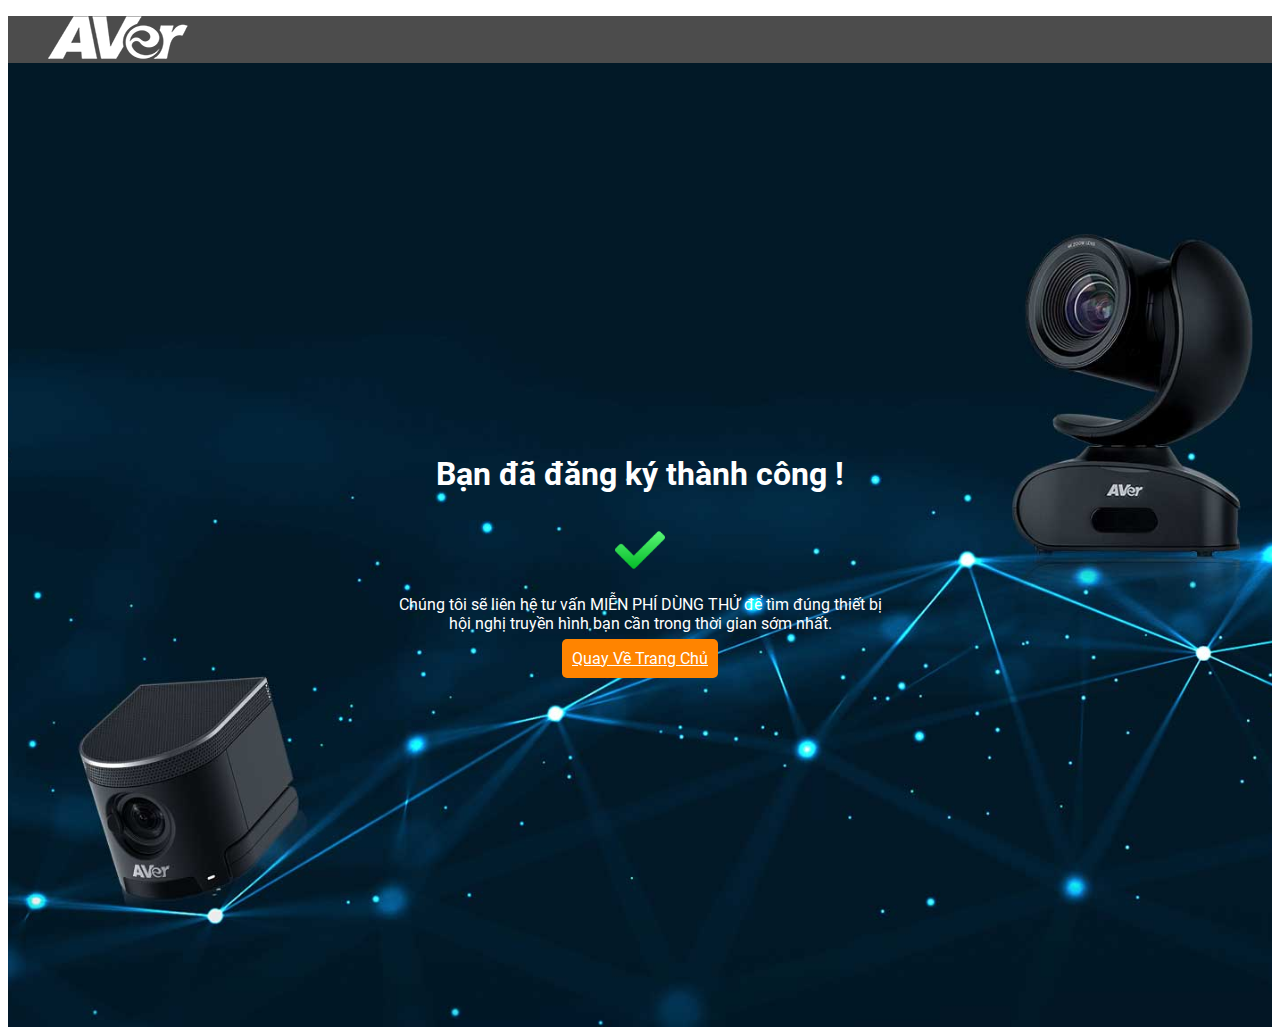
==== commit 2a457102: "newest code" ====
--- a/thanks.html
+++ b/thanks.html
@@ -64,9 +64,31 @@
             writeCookie("utm_content", utm_content, 30);
         }
     </script>
+    <!-- Google Tag Manager -->
+    <script>
+        (function (w, d, s, l, i) {
+            w[l] = w[l] || [];
+            w[l].push({
+                'gtm.start': new Date().getTime(),
+                event: 'gtm.js'
+            });
+            var f = d.getElementsByTagName(s)[0],
+                j = d.createElement(s),
+                dl = l != 'dataLayer' ? '&l=' + l : '';
+            j.async = true;
+            j.src =
+                'https://www.googletagmanager.com/gtm.js?id=' + i + dl;
+            f.parentNode.insertBefore(j, f);
+        })(window, document, 'script', 'dataLayer', 'GTM-KNS47WN');
+    </script>
+    <!-- End Google Tag Manager -->
 </head>
 
 <body>
+    <!-- Google Tag Manager (noscript) -->
+    <noscript><iframe src="https://www.googletagmanager.com/ns.html?id=GTM-KNS47WN" height="0" width="0"
+            style="display:none;visibility:hidden"></iframe></noscript>
+    <!-- End Google Tag Manager (noscript) -->
     <nav class="navbar navbar-expand-lg navbar-light fixed-top">
         <div class="container">
             <a class="navbar-brand" href="index.html">
--- a/css/style.css
+++ b/css/style.css
@@ -1 +1 @@
-@font-face{font-family:"RobotoBold";src:url("../assets/fonts/Roboto-Bold.ttf") format("truetype")}@font-face{font-family:"RobotoMedium";src:url("../assets/fonts/Roboto-Medium.ttf") format("truetype")}@font-face{font-family:"RobotoRegular";src:url("../assets/fonts/Roboto-Regular.ttf") format("truetype")}@keyframes opacity{0%{opacity:0}100%{opacity:1}}body,html{font-family:"RobotoRegular"}section{padding:2rem 0}input:focus,select:focus,textarea:focus,button:focus{outline:none}img{max-width:100%}.pad0{padding:0}.no-pad-left{padding-left:0}.no-pad-right{padding-right:0}.row-eq-height{display:-webkit-box;display:-webkit-flex;display:-ms-flexbox;display:flex}.break{display:block}.mt-1rem{margin-top:1rem}strong{font-family:"RobotoBold"}.btn_top{position:fixed;bottom:10px;right:10px;z-index:90;cursor:pointer;display:none}.navbar-light{background-color:rgba(0,0,0,.7)}.navbar-light .navbar-brand{width:10%}.navbar-light .navbar-brand figure{margin-bottom:0}.navbar-light .navbar-collapse .navbar-nav .nav-item .nav-link{color:#fff;margin:0 .5rem;padding:.5rem 0}.navbar-light .navbar-collapse .navbar-nav .nav-item .nav-link.active{color:#ff8400}.navbar-light .navbar-collapse .navbar-nav .nav-item .nav-link p{margin-bottom:0;font-size:.9rem}.navbar-light .navbar-toggler{color:#fff;border-color:#fff;margin-right:10px}#header{background:url("../assets/images/bg_header.jpg");background-repeat:no-repeat;background-size:cover;background-position:center;padding-top:60px;height:100vh;background-attachment:fixed}#header p{color:#fff}#header p.try_buy{font-family:"RobotoBold";text-transform:uppercase;font-size:2rem}#header p.free_trial{margin-bottom:2rem}#header .free_trial_btn{color:#fff;border:1px solid #fff;border-radius:5px;padding:.7rem 1.2rem;width:intrinsic;width:-moz-max-content;width:-webkit-max-content;width:max-content}#header .form_header{background:#fff;padding:1rem;width:350px}#header .form_header p{color:#232323;text-align:center}#header .form_header p:first-of-type{text-transform:uppercase;font-family:"RobotoBold";font-size:1.2rem}#gioithieu{background:url("../assets/images/bg_gioithieu.jpg");background-repeat:no-repeat;background-size:cover;background-position:center;padding:2rem 0}#gioithieu p{color:#000}#gioithieu p:first-of-type{font-family:"RobotoBold";font-size:1.2rem}#giaiphap{background:#fff;padding:0}#giaiphap .nav-tabs{width:100%;border:1px solid #dee2e6;margin-bottom:2rem}#giaiphap .nav-tabs li{width:50%}#giaiphap .nav-tabs li.nav-item{margin-bottom:0}#giaiphap .nav-tabs li .nav-link{border:none;color:#000;border-radius:0px;-webkit-border-radius:0px;-moz-border-radius:0px;-ms-border-radius:0px;-o-border-radius:0px;text-align:center;font-size:1.3rem}#giaiphap .nav-tabs li .nav-link.active{color:#fff;background-color:#333}#giaiphap p{text-align:center;margin-bottom:2rem}#giaiphap .owl-carousel{position:relative}#giaiphap .owl-next,#giaiphap .owl-prev{position:absolute;top:42%}#giaiphap .owl-next{right:0}#giaiphap .owl-prev{left:0}#tinhnang{background:url("../assets/images/bg_tinhnang.jpg");background-repeat:no-repeat;background-size:cover;background-position:center;padding:2rem 0}#tinhnang .tinhnang p{color:#fff}#tinhnang .tinhnang p:first-of-type{font-family:"RobotoBold";font-size:1.2rem}#giaiphapdaotao{background:url("../assets/images/bg_giaiphap.jpg");background-repeat:no-repeat;background-size:cover;background-position:left;padding:0}#giaiphapdaotao .content{padding:4rem 15px 4rem 0}#giaiphapdaotao .content p{color:#fff}#giaiphapdaotao .content p:first-of-type{font-family:"RobotoBold";font-size:1.5rem}#giaiphapdaotao .content .btn_timhieuthem{width:intrinsic;width:-moz-max-content;width:-webkit-max-content;width:max-content;margin-top:2rem}#giaiphapdaotao .content .btn_timhieuthem a{color:#fff;border:1px solid #fff;border-radius:5px;-webkit-border-radius:5px;-moz-border-radius:5px;-ms-border-radius:5px;-o-border-radius:5px;padding:.7rem 1.2rem}#giaiphapdaotao .content .btn_timhieuthem a:hover{color:#fff;text-decoration:none}#giaiphapdaotao iframe{width:100%;height:100%}#giaithuong{padding:0}#giaithuong figure{margin-bottom:0}#giaithuong .swiper-button-next,#giaithuong .swiper-button-prev{background-size:cover !important;background-repeat:no-repeat !important;width:20px;height:33px}#giaithuong .swiper-button-next::after,#giaithuong .swiper-button-prev::after{content:none}#giaithuong .swiper-button-next{background:url("../assets/images/reward_right.png")}#giaithuong .swiper-button-prev{background:url("../assets/images/reward_left.png")}#giaithuong .swiper-pagination-bullet-active{background:#4d4d4d}#giaithuong .reward{display:none}#giaithuong .reward p:first-of-type{font-family:"RobotoBold";font-size:1.2rem}#giaithuong .reward.active{display:block}#video{padding:0}#video iframe{height:500px}#video .swiper-pagination-bullet{background:transparent;border:1px solid #fff}#video .swiper-pagination-bullet-active{background:#fff}#video .swiper-button-next,#video .swiper-button-prev{background-size:cover !important;background-repeat:no-repeat !important;width:63px;height:63px}#video .swiper-button-next::after,#video .swiper-button-prev::after{content:none}#video .swiper-button-next{background:url("../assets/images/video_right.png");right:20%}#video .swiper-button-prev{background:url("../assets/images/video_left.png");left:20%}footer{padding:2rem 0;background:#1a1819}#thanks{background:url("../assets/images/ThankyouPage.jpg");background-repeat:no-repeat;background-size:cover;background-position:center;height:100vh;text-align:center;display:flex;justify-content:center;align-items:center}#thanks .content{padding:0 1rem}#thanks p{text-align:center;color:#fff;font-family:"RobotoRegular"}#thanks p:first-of-type{font-size:2rem;font-family:"RobotoBold"}#thanks figure img{width:50px}#thanks a{text-transform:capitalize;margin-top:2rem;border-radius:5px;-webkit-border-radius:5px;-moz-border-radius:5px;-ms-border-radius:5px;-o-border-radius:5px}#thanks a:hover{color:#fff;text-decoration:none}.field_input{background-color:#fff;border-radius:0px;-webkit-border-radius:0px;-moz-border-radius:0px;-ms-border-radius:0px;-o-border-radius:0px;border:1px solid #aaa;padding:10px;margin-bottom:1rem;color:#aaa;width:100%;text-align:left}.field_register{margin-bottom:0rem;background-color:#ff8400;color:#fff;border:none;padding:10px;text-transform:uppercase;width:100%;box-shadow:0;text-align:center;border-radius:0px;-webkit-border-radius:0px;-moz-border-radius:0px;-ms-border-radius:0px;-o-border-radius:0px;cursor:pointer}::-webkit-input-placeholder{color:#aaa}::-moz-placeholder{color:#aaa}:-ms-input-placeholder{color:#aaa}:-moz-placeholder{color:#aaa}@media(min-width: 1900px){#giaiphapdaotao .content{padding:4rem 15px 4rem 14rem}}@media(min-width: 1680px)and (max-width: 1899px){#giaiphapdaotao .content{padding:4rem 15px 4rem 8rem}}@media(min-width: 1440px)and (max-width: 1500px){#giaiphapdaotao .content{padding:4rem 15px 4rem 2rem}}@media(max-width: 575.98px){.navbar-light{background-color:#000;padding:.5rem 0}.navbar-light .navbar-toggler-icon{background-image:url("data:image/svg+xml;charset=utf8,%3Csvg viewBox='0 0 30 30' xmlns='http://www.w3.org/2000/svg'%3E%3Cpath stroke='rgba(255, 255, 255, 0.5)' stroke-width='2' stroke-linecap='round' stroke-miterlimit='10' d='M4 7h22M4 15h22M4 23h22'/%3E%3C/svg%3E")}.navbar-light .navbar-brand{width:20%;margin-top:0}#header{height:auto}#header .form_header{width:100%;margin-top:2rem}#giaiphap .nav-tabs li{width:100%}#giaiphap .owl-nav{display:flex;justify-content:space-between}#giaiphap .owl-prev,#giaiphap .owl-next{position:relative;top:auto}#giaiphapdaotao iframe{height:315px}#video iframe{height:315px}#video .swiper-button-next{right:0;z-index:99}#video .swiper-button-prev{left:0;z-index:99}#thanks p:first-of-type{font-size:1.5rem}#thanks p .break{display:inline}.modal-dialog{max-width:100%}.modal-body .content{padding:1rem !important}.modal-body .content a{margin-bottom:1.5rem}}@media(min-width: 576px){.modal-dialog{max-width:800px}}.modal-header{border-bottom:0}.modal-body{padding:0}.modal-body .content{padding:0 1rem}.modal-body p{text-align:justify}.modal-body p:first-of-type{font-size:1.2rem;font-family:"RobotoBold"}.modal-body figure{margin-bottom:0;width:100%}.modal-body figure img{width:100%}.modal-body a{width:-moz-max-content;width:-webkit-max-content;width:max-content}.modal-body a:hover{color:#fff;text-decoration:none}/*# sourceMappingURL=style.css.map */
+@font-face{font-family:"RobotoBold";src:url("../assets/fonts/Roboto-Bold.ttf") format("truetype")}@font-face{font-family:"RobotoMedium";src:url("../assets/fonts/Roboto-Medium.ttf") format("truetype")}@font-face{font-family:"RobotoRegular";src:url("../assets/fonts/Roboto-Regular.ttf") format("truetype")}@keyframes opacity{0%{opacity:0}100%{opacity:1}}body,html{font-family:"RobotoRegular"}section{padding:2rem 0}input:focus,select:focus,textarea:focus,button:focus{outline:none}img{max-width:100%}.pad0{padding:0}.no-pad-left{padding-left:0}.no-pad-right{padding-right:0}.row-eq-height{display:-webkit-box;display:-webkit-flex;display:-ms-flexbox;display:flex}.break{display:block}.mt-1rem{margin-top:1rem}.mb-2rem{margin-bottom:2rem}strong{font-family:"RobotoBold"}.btn_top{position:fixed;bottom:10px;right:10px;z-index:90;cursor:pointer;display:none}.navbar-light{background-color:rgba(0,0,0,.7)}.navbar-light .navbar-brand{width:10%}.navbar-light .navbar-brand figure{margin-bottom:0}.navbar-light .navbar-collapse .navbar-nav .nav-item .nav-link{color:#fff;margin:0 .5rem;padding:.5rem 0}.navbar-light .navbar-collapse .navbar-nav .nav-item .nav-link.active{color:#ff8400}.navbar-light .navbar-collapse .navbar-nav .nav-item .nav-link p{margin-bottom:0;font-size:.9rem}.navbar-light .navbar-toggler{color:#fff;border-color:#fff;margin-right:10px}#header{background:url("../assets/images/bg_header.jpg");background-repeat:no-repeat;background-size:cover;background-position:center;padding-top:60px;height:100vh;background-attachment:fixed}#header p{color:#fff}#header p.try_buy{font-family:"RobotoBold";text-transform:uppercase;font-size:2rem}#header p.free_trial{margin-bottom:2rem}#header .free_trial_btn{color:#fff;border:1px solid #fff;border-radius:5px;padding:.7rem 1.2rem;width:intrinsic;width:-moz-max-content;width:-webkit-max-content;width:max-content}#header .form_header{background:#fff;padding:1rem;width:350px}#header .form_header p{color:#232323;text-align:center}#header .form_header p:first-of-type{text-transform:uppercase;font-family:"RobotoBold";font-size:1.2rem}#gioithieu{background:url("../assets/images/bg_gioithieu.jpg");background-repeat:no-repeat;background-size:cover;background-position:center;padding:2rem 0}#gioithieu p{color:#000}#gioithieu p:first-of-type{font-family:"RobotoBold";font-size:1.2rem}#giaiphap{background:#fff;padding:0}#giaiphap .nav-tabs{width:100%;border:1px solid #dee2e6;margin-bottom:2rem}#giaiphap .nav-tabs li{width:50%}#giaiphap .nav-tabs li.nav-item{margin-bottom:0}#giaiphap .nav-tabs li .nav-link{border:none;color:#000;border-radius:0px;-webkit-border-radius:0px;-moz-border-radius:0px;-ms-border-radius:0px;-o-border-radius:0px;text-align:center;font-size:1.3rem}#giaiphap .nav-tabs li .nav-link.active{color:#fff;background-color:#333}#giaiphap p{text-align:center;margin-bottom:2rem}#giaiphap .owl-carousel{position:relative}#giaiphap .owl-next,#giaiphap .owl-prev{position:absolute;top:42%}#giaiphap .owl-next{right:0}#giaiphap .owl-prev{left:0}#tinhnang{background:url("../assets/images/bg_tinhnang.jpg");background-repeat:no-repeat;background-size:cover;background-position:center;padding:2rem 0}#tinhnang .tinhnang p{color:#fff}#tinhnang .tinhnang p:first-of-type{font-family:"RobotoBold";font-size:1.2rem}#giaiphapdaotao{background:url("../assets/images/bg_giaiphap.jpg");background-repeat:no-repeat;background-size:cover;background-position:left;padding:0}#giaiphapdaotao .content{padding:4rem 15px 4rem 0}#giaiphapdaotao .content p{color:#fff}#giaiphapdaotao .content p:first-of-type{font-family:"RobotoBold";font-size:1.5rem}#giaiphapdaotao .content .btn_timhieuthem{width:intrinsic;width:-moz-max-content;width:-webkit-max-content;width:max-content;margin-top:2rem}#giaiphapdaotao .content .btn_timhieuthem a{color:#fff;border:1px solid #fff;border-radius:5px;-webkit-border-radius:5px;-moz-border-radius:5px;-ms-border-radius:5px;-o-border-radius:5px;padding:.7rem 1.2rem}#giaiphapdaotao .content .btn_timhieuthem a:hover{color:#fff;text-decoration:none}#giaiphapdaotao iframe{width:100%;height:100%}#giaithuong{padding:0}#giaithuong figure{margin-bottom:0}#giaithuong .swiper-button-next,#giaithuong .swiper-button-prev{background-size:cover !important;background-repeat:no-repeat !important;width:20px;height:33px}#giaithuong .swiper-button-next::after,#giaithuong .swiper-button-prev::after{content:none}#giaithuong .swiper-button-next{background:url("../assets/images/reward_right.png")}#giaithuong .swiper-button-prev{background:url("../assets/images/reward_left.png")}#giaithuong .swiper-pagination-bullet-active{background:#4d4d4d}#giaithuong .reward{display:none}#giaithuong .reward p:first-of-type{font-family:"RobotoBold";font-size:1.2rem}#giaithuong .reward.active{display:block}#video{padding:0}#video iframe{height:500px}#video .swiper-pagination-bullet{background:transparent;border:1px solid #fff}#video .swiper-pagination-bullet-active{background:#fff}#video .swiper-button-next,#video .swiper-button-prev{background-size:cover !important;background-repeat:no-repeat !important;width:63px;height:63px}#video .swiper-button-next::after,#video .swiper-button-prev::after{content:none}#video .swiper-button-next{background:url("../assets/images/video_right.png");right:20%}#video .swiper-button-prev{background:url("../assets/images/video_left.png");left:20%}#partner .partner{margin-bottom:1.5rem;padding:1rem;box-shadow:2px 2px 7px 0px #000;height:100%}#partner .partner a{color:#000}#partner .partner a:hover{color:#000;text-decoration:none}#partner .partner figure{height:60px}#partner .partner p{text-align:justify}#partner .title{text-align:center;margin-bottom:2rem;text-transform:uppercase;font-family:"RobotoBold";font-size:2rem}footer{padding:2rem 0;background:#1a1819}footer figure img{height:30px !important}footer p{color:#909090}footer ul{list-style:none;padding-left:0}footer ul li{color:#909090}#thanks{background:url("../assets/images/ThankyouPage.jpg");background-repeat:no-repeat;background-size:cover;background-position:center;height:100vh;text-align:center;display:flex;justify-content:center;align-items:center}#thanks .content{padding:0 1rem}#thanks p{text-align:center;color:#fff;font-family:"RobotoRegular"}#thanks p:first-of-type{font-size:2rem;font-family:"RobotoBold"}#thanks figure img{width:50px}#thanks a{text-transform:capitalize;margin-top:2rem;border-radius:5px;-webkit-border-radius:5px;-moz-border-radius:5px;-ms-border-radius:5px;-o-border-radius:5px}#thanks a:hover{color:#fff;text-decoration:none}.field_input{background-color:#fff;border-radius:0px;-webkit-border-radius:0px;-moz-border-radius:0px;-ms-border-radius:0px;-o-border-radius:0px;border:1px solid #aaa;padding:10px;margin-bottom:1rem;color:#aaa;width:100%;text-align:left}.field_register{margin-bottom:0rem;background-color:#ff8400;color:#fff;border:none;padding:10px;text-transform:uppercase;width:100%;box-shadow:0;text-align:center;border-radius:0px;-webkit-border-radius:0px;-moz-border-radius:0px;-ms-border-radius:0px;-o-border-radius:0px;cursor:pointer}::-webkit-input-placeholder{color:#aaa}::-moz-placeholder{color:#aaa}:-ms-input-placeholder{color:#aaa}:-moz-placeholder{color:#aaa}@media(min-width: 1900px){#giaiphapdaotao .content{padding:4rem 15px 4rem 14rem}}@media(min-width: 1680px)and (max-width: 1899px){#giaiphapdaotao .content{padding:4rem 15px 4rem 8rem}}@media(min-width: 1440px)and (max-width: 1500px){#giaiphapdaotao .content{padding:4rem 15px 4rem 2rem}}@media(max-width: 575.98px){.navbar-light{background-color:#000;padding:.5rem 0}.navbar-light .navbar-toggler-icon{background-image:url("data:image/svg+xml;charset=utf8,%3Csvg viewBox='0 0 30 30' xmlns='http://www.w3.org/2000/svg'%3E%3Cpath stroke='rgba(255, 255, 255, 0.5)' stroke-width='2' stroke-linecap='round' stroke-miterlimit='10' d='M4 7h22M4 15h22M4 23h22'/%3E%3C/svg%3E")}.navbar-light .navbar-brand{width:20%;margin-top:0}#header{height:auto;background-attachment:initial;background-position:top left;padding-bottom:0}#header p.try_buy{margin-bottom:0}#header p.free_trial{margin-bottom:1rem}#header .form_header{width:100%;margin-top:2rem}#header figure{margin-bottom:0}#giaiphap .nav-tabs li{width:100%}#giaiphap .owl-nav{display:flex;justify-content:space-between}#giaiphap .owl-prev,#giaiphap .owl-next{position:relative;top:auto}#giaiphapdaotao iframe{height:315px}#video iframe{height:315px}#video .swiper-button-next{right:0;z-index:99}#video .swiper-button-prev{left:0;z-index:99}#partner .title{font-size:1.3rem}#thanks p:first-of-type{font-size:1.5rem}#thanks p .break{display:inline}.modal-dialog{max-width:100%}.modal-body .content{padding:1rem !important}.modal-body .content a{margin-bottom:1.5rem}}@media(min-width: 576px){.modal-dialog{max-width:800px}}.modal-header{border-bottom:0}.modal-body{padding:0}.modal-body .content{padding:0 1rem}.modal-body p{text-align:justify}.modal-body p:first-of-type{font-size:1.2rem;font-family:"RobotoBold"}.modal-body figure{margin-bottom:0;width:100%}.modal-body figure img{width:100%}.modal-body a{width:-moz-max-content;width:-webkit-max-content;width:max-content}.modal-body a:hover{color:#fff;text-decoration:none}/*# sourceMappingURL=style.css.map */
